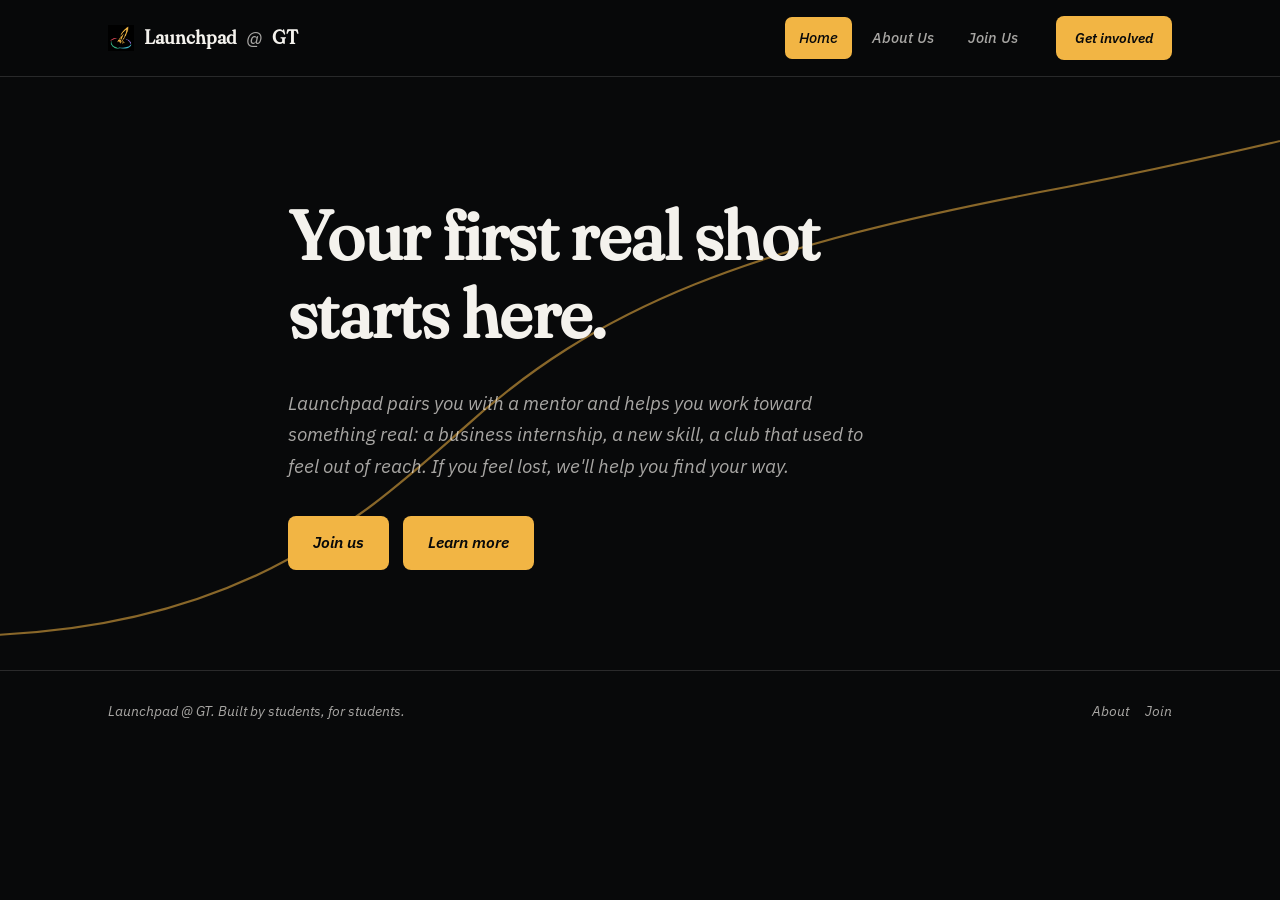
==== index.html @ 6c7d6b3a "Publish Launchpad GT website and assets" ====
<!DOCTYPE html>
<html lang="en">
<head>
<meta charset="UTF-8">
<meta name="viewport" content="width=device-width, initial-scale=1.0">
<title>Launchpad @ GT</title>
<meta name="description" content="Launchpad @ GT is a mentee pipeline for Business Administration students at Georgia Tech. We help you get real experience and build career skills, with support, not guarantees.">
<link rel="icon" href="Website Logo.png" type="image/png">
<link rel="stylesheet" href="style.css">
</head>
<body>

<div class="skip-link"><a href="#main">Skip to content</a></div>

<header class="site-header">
  <div class="wrap header-inner">
    <a class="brand" href="index.html">
      <img class="brand-mark" src="Website Logo.png" alt="Launchpad @ GT logo">
      Launchpad <span class="brand-at">@</span> GT
    </a>
    <nav class="site-nav" aria-label="Primary">
      <a href="index.html" aria-current="page">Home</a>
      <a href="about.html">About Us</a>
      <a href="join.html">Join Us</a>
    </nav>
    <a class="btn btn-small btn-primary nav-cta" href="join.html">Get involved</a>
    <button class="menu-toggle" id="menuToggle" aria-expanded="false" aria-controls="mobileNav" aria-label="Open menu">
      <span></span><span></span><span></span>
    </button>
  </div>
  <nav class="mobile-nav" id="mobileNav" aria-label="Mobile">
    <a href="index.html" aria-current="page">Home</a>
    <a href="about.html">About Us</a>
    <a href="join.html">Join Us</a>
    <a href="join.html" class="btn btn-primary">Get involved</a>
  </nav>
</header>

<main id="main">

  <!-- HERO -->
  <section class="hero">
    <div class="hero-trajectory" aria-hidden="true">
      <svg viewBox="0 0 1200 700" preserveAspectRatio="none">
        <path id="trajectoryPath" d="M -40 660 C 220 660, 340 520, 430 420 C 560 270, 700 200, 1000 130 C 1120 100, 1220 70, 1320 40"
          fill="none" stroke="#F2B544" stroke-width="2.5" stroke-linecap="round"/>
        <circle id="trajectoryDot" r="6" fill="#F2B544"/>
      </svg>
    </div>

    <div class="wrap hero-inner">
      <h1>Your first real shot<br>starts here.</h1>
      <p class="hero-sub">
        Launchpad pairs you with a mentor and helps you work toward something real:
        a business internship, a new skill, a club that used to feel out of reach.
        If you feel lost, we'll help you find your way.
      </p>
      <div class="hero-actions">
        <a href="join.html" class="btn btn-primary">Join us</a>
        <a href="about.html" class="btn btn-primary">Learn more</a>


      </div>
    </div>
  </section>

 
</main>

<footer class="site-footer">
  <div class="wrap footer-inner">
    <span>Launchpad @ GT. Built by students, for students.</span>
    <span class="footer-links">
      <a href="about.html">About</a>
      <a href="join.html">Join</a>
    </span>
  </div>
</footer>

<script src="script.js"></script>
</body>
</html>
---- style.css ----
/* ---------------------------------------------------------
   Launchpad @ GT fonts
--------------------------------------------------------- */
@font-face{
  font-family: 'Fraunces';
  src: url('Fraunces72pt-Regular.ttf') format('truetype');
  font-weight: 400;
  font-style: normal;
  font-display: swap;
}
@font-face{
  font-family: 'IBM Plex Sans';
  src: url('IBMPlexSans-Italic-VariableFont_wdth_wght.ttf') format('truetype-variations');
  font-weight: 100 700;
  font-style: italic;
  font-display: swap;
}

/* ---------------------------------------------------------
   Tokens
--------------------------------------------------------- */
:root{
  --black: #08090A;
  --panel: #0F1113;
  --panel-2: #14171A;
  --white: #F4F2ED;
  --white-dim: rgba(244,242,237,0.68);
  --white-faint: rgba(244,242,237,0.14);
  --amber: #F2B544;
  --coral: #F04E5E;
  --jade: #36B887;
  --iris: #8D72D9;
  --cyan: #42BFD0;

  --font-display: 'Fraunces', Georgia, serif;
  --font-body: 'IBM Plex Sans', 'Inter', sans-serif;

  --wrap: 1120px;
}

*{ box-sizing: border-box; }
html{ scroll-behavior: smooth; }

body{
  margin:0;
  background: var(--black);
  color: var(--white);
  font-family: var(--font-body);
  font-size: 17px;
  line-height: 1.65;
  -webkit-font-smoothing: antialiased;
}

@media (prefers-reduced-motion: reduce){
  html{ scroll-behavior: auto; }
  *, *::before, *::after{ animation-duration: 0.01ms !important; animation-iteration-count: 1 !important; transition-duration: 0.01ms !important; }
}

h1,h2,h3{
  font-family: var(--font-display);
  font-weight: 600;
  line-height: 1.14;
  margin: 0 0 0.5em;
  letter-spacing: -0.01em;
  color: var(--white);
}
h1{ font-size: clamp(2.6rem, 6vw, 4.3rem); font-weight: 600; }
h2{ font-size: clamp(1.9rem, 3.4vw, 2.5rem); }
h3{ font-size: 1.22rem; font-weight: 600; margin-bottom: 0.4em; }

p{ margin: 0 0 1em; }
.lede{ font-size: 1.12rem; color: var(--white-dim); max-width: 46ch; }

a{ color: inherit; }

.wrap{
  max-width: var(--wrap);
  margin: 0 auto;
  padding: 0 28px;
}

.skip-link a{
  position:absolute; left:-999px; top:auto;
  background: var(--amber); color: var(--black);
  padding: 10px 16px; z-index: 1000; border-radius: 6px;
}
.skip-link a:focus{ left: 16px; top: 16px; }

:focus-visible{
  outline: 2px solid var(--amber);
  outline-offset: 3px;
}

/* ---------------------------------------------------------
   Buttons
--------------------------------------------------------- */
.btn{
  display: inline-flex;
  align-items: center;
  justify-content: center;
  gap: 8px;
  padding: 13px 24px;
  border-radius: 8px;
  font-family: var(--font-body);
  font-weight: 600;
  font-size: 0.98rem;
  text-decoration: none;
  border: 1.5px solid transparent;
  transition: transform 0.15s ease, background 0.15s ease, border-color 0.15s ease;
  cursor: pointer;
  white-space: nowrap;
}
.btn:hover{ transform: translateY(-1px); }
.btn-primary{ background: var(--amber); color: var(--black); }
.btn-primary:hover{ background: #f7c469; }
.btn-ghost{ background: transparent; border-color: var(--white-faint); color: var(--white); }
.btn-ghost:hover{ border-color: var(--white); }
.btn-small{ padding: 9px 18px; font-size: 0.9rem; }
.btn-large{ padding: 16px 30px; font-size: 1.05rem; }
.btn[disabled], .btn.is-disabled{
  opacity: 0.45;
  cursor: not-allowed;
  pointer-events: none;
}

/* ---------------------------------------------------------
   Header / tabs
--------------------------------------------------------- */
.site-header{
  position: sticky;
  top: 0;
  z-index: 100;
  background: rgba(8,9,10,0.86);
  backdrop-filter: blur(10px);
  border-bottom: 1px solid var(--white-faint);
}
.header-inner{
  display: flex;
  align-items: center;
  gap: 24px;
  height: 76px;
}
.brand{
  display: flex;
  align-items: center;
  gap: 10px;
  font-family: var(--font-display);
  font-weight: 600;
  font-size: 1.2rem;
  text-decoration: none;
  color: var(--white);
  margin-right: auto;
}
.brand-mark{ width: 26px; height: 26px; display:block; }
.brand-at{ color: var(--white-dim); font-family: var(--font-body); font-weight: 400; }

.site-nav{
  display: flex;
  gap: 6px;
}
.site-nav a{
  text-decoration: none;
  color: var(--white-dim);
  font-size: 0.96rem;
  font-weight: 500;
  padding: 8px 14px;
  border-radius: 7px;
  transition: color 0.15s ease, background 0.15s ease;
}
.site-nav a:hover{ color: var(--white); background: var(--white-faint); }
.site-nav a[aria-current="page"]{ color: var(--black); background: var(--amber); }

.menu-toggle{
  display: none;
  flex-direction: column;
  justify-content: center;
  gap: 5px;
  width: 40px;
  height: 40px;
  background: none;
  border: none;
  cursor: pointer;
}
.menu-toggle span{
  width: 22px;
  height: 2px;
  background: var(--white);
  display: block;
  transition: transform 0.2s ease, opacity 0.2s ease;
}
.menu-toggle[aria-expanded="true"] span:nth-child(1){ transform: translateY(7px) rotate(45deg); }
.menu-toggle[aria-expanded="true"] span:nth-child(2){ opacity: 0; }
.menu-toggle[aria-expanded="true"] span:nth-child(3){ transform: translateY(-7px) rotate(-45deg); }

.mobile-nav{
  display: none;
  flex-direction: column;
  gap: 2px;
  padding: 8px 28px 22px;
  border-bottom: 1px solid var(--white-faint);
}
.mobile-nav a{
  padding: 12px 0;
  text-decoration: none;
  color: var(--white-dim);
  border-bottom: 1px solid var(--white-faint);
}
.mobile-nav a[aria-current="page"]{ color: var(--amber); }
.mobile-nav a:last-child{ border-bottom: none; margin-top: 10px; text-align:center; color: var(--black); }

@media (max-width: 820px){
  .site-nav, .nav-cta{ display: none; }
  .menu-toggle{ display: flex; }
  .mobile-nav.open{ display: flex; }
}

/* ---------------------------------------------------------
   Hero
--------------------------------------------------------- */
.hero{
  position: relative;
  padding: 120px 0 100px;
  overflow: hidden;
}
.hero-trajectory{
  position: absolute;
  inset: 0;
  pointer-events: none;
}
.hero-trajectory svg{ width: 100%; height: 100%; }
#trajectoryPath{
  stroke-dasharray: 1600;
  stroke-dashoffset: 1600;
  animation: draw 2.4s cubic-bezier(.4,0,.2,1) 0.2s forwards;
  opacity: 0.55;
}
#trajectoryDot{
  offset-path: path("M -40 660 C 220 660, 340 520, 430 420 C 560 270, 700 200, 1000 130 C 1120 100, 1220 70, 1320 40");
  animation: travel 2.4s cubic-bezier(.4,0,.2,1) 0.2s forwards;
  opacity: 0;
}
@keyframes draw{ to{ stroke-dashoffset: 0; } }
@keyframes travel{
  0%{ offset-distance: 0%; opacity: 1; }
  99%{ offset-distance: 100%; opacity: 1; }
  100%{ offset-distance: 100%; opacity: 0; }
}
@media (prefers-reduced-motion: reduce){
  #trajectoryPath{ stroke-dashoffset: 0; animation: none; opacity: 0.35; }
  #trajectoryDot{ display: none; }
}

.hero-inner{ position: relative; z-index: 1; max-width: 760px; }
.eyebrow{
  color: var(--amber);
  font-weight: 600;
  font-size: 0.95rem;
  margin-bottom: 18px;
}
.hero-sub{
  font-size: 1.18rem;
  color: var(--white-dim);
  max-width: 54ch;
  margin-bottom: 34px;
}
.hero-actions{
  display: flex;
  gap: 14px;
  flex-wrap: wrap;
}

/* Smaller page-header hero used on About / Join */
.page-hero{
  padding: 78px 0 56px;
  border-bottom: 1px solid var(--white-faint);
}
.page-hero .eyebrow{ margin-bottom: 14px; }
.page-hero .lede{ max-width: 60ch; margin: 0; }

/* ---------------------------------------------------------
   Sections (generic)
--------------------------------------------------------- */
.section{ padding: 96px 0; }
.section-tint{ background: var(--panel); }
.section-head{ max-width: 640px; margin-bottom: 56px; }

/* ---------------------------------------------------------
   Who we are
--------------------------------------------------------- */
.who-grid{
  display: grid;
  grid-template-columns: 1fr 1.1fr;
  gap: 64px;
  align-items: start;
}
.who-copy{ position: sticky; top: 118px; }
.who-list{
  list-style: none;
  margin: 0;
  padding: 0;
  display: flex;
  flex-direction: column;
  gap: 36px;
}
.who-list li{ display: flex; gap: 20px; align-items: flex-start; }
.who-list p{ color: var(--white-dim); margin: 0; }

@media (max-width: 860px){
  .who-grid{ grid-template-columns: 1fr; gap: 32px; }
  .who-copy{ position: static; }
}

/* ---------------------------------------------------------
   Roles / pipeline
--------------------------------------------------------- */
.roles{
  display: flex;
  align-items: stretch;
  gap: 20px;
  margin-bottom: 64px;
}
.role-node{
  flex: 1;
  background: var(--panel-2);
  border: 1px solid var(--white-faint);
  border-top: 3px solid var(--accent);
  border-radius: 12px;
  padding: 26px 22px;
}
.role-badge{
  display: inline-block;
  font-family: var(--font-display);
  font-weight: 600;
  font-size: 1.12rem;
  color: var(--accent);
  margin-bottom: 12px;
}
.role-node p{ color: var(--white-dim); margin: 0; font-size: 0.96rem; }

@media (max-width: 860px){ .roles{ flex-direction: column; } }

/* ---------------------------------------------------------
   Timeline
--------------------------------------------------------- */
.timeline{
  list-style: none;
  margin: 0;
  padding: 0;
  position: relative;
  max-width: 640px;
}
.timeline::before{
  content: "";
  position: absolute;
  left: 7px;
  top: 8px;
  bottom: 8px;
  width: 2px;
  background: var(--white-faint);
}
.timeline li{ position: relative; padding-left: 36px; padding-bottom: 40px; }
.timeline li:last-child{ padding-bottom: 0; }
.timeline-dot{
  position: absolute;
  left: 0;
  top: 4px;
  width: 16px;
  height: 16px;
  border-radius: 50%;
  background: var(--accent);
  box-shadow: 0 0 0 4px var(--panel);
}
.timeline-body h3{ color: var(--accent); }
.timeline-body p{ color: var(--white-dim); margin: 0; }

/* ---------------------------------------------------------
   Join Us form section
--------------------------------------------------------- */
.form-card{
  background: var(--panel-2);
  border: 1px solid var(--white-faint);
  border-radius: 16px;
  padding: 36px;
  max-width: 760px;
}
.form-card.is-open{ border-top: 3px solid var(--amber); }
.form-status{
  display: inline-flex;
  align-items: center;
  gap: 8px;
  font-size: 0.85rem;
  font-weight: 600;
  padding: 5px 12px;
  border-radius: 20px;
  margin-bottom: 16px;
}
.form-status.open{ background: rgba(242,181,68,0.15); color: var(--amber); }
.form-status .dot{ width: 7px; height: 7px; border-radius: 50%; background: currentColor; }

.form-embed-wrap{
  margin-top: 24px;
  border-radius: 10px;
  overflow: hidden;
  border: 1px solid var(--white-faint);
  background: var(--white);
}
.form-embed-wrap iframe{
  width: 100%;
  height: 900px;
  border: 0;
  display: block;
}
.form-fallback{
  font-size: 0.9rem;
  color: var(--white-dim);
  margin-top: 14px;
}

.join-sections{
  display: flex;
  flex-direction: column;
  gap: 40px;
}

/* ---------------------------------------------------------
   Generic CTA band
--------------------------------------------------------- */
.cta-band{
  text-align: center;
  padding: 100px 0 110px;
}
.cta-band-inner{ max-width: 600px; margin: 0 auto; }
.cta-band .lede{ margin: 0 auto 36px; }
.cta-actions{
  display: flex;
  gap: 16px;
  justify-content: center;
  flex-wrap: wrap;
}

/* ---------------------------------------------------------
   Footer
--------------------------------------------------------- */
.site-footer{
  border-top: 1px solid var(--white-faint);
  padding: 28px 0;
}
.footer-inner{
  display: flex;
  justify-content: space-between;
  flex-wrap: wrap;
  gap: 10px;
  color: var(--white-dim);
  font-size: 0.9rem;
}
.footer-links{ display: flex; gap: 16px; }
.footer-links a{ text-decoration: none; color: var(--white-dim); }
.footer-links a:hover{ color: var(--white); }
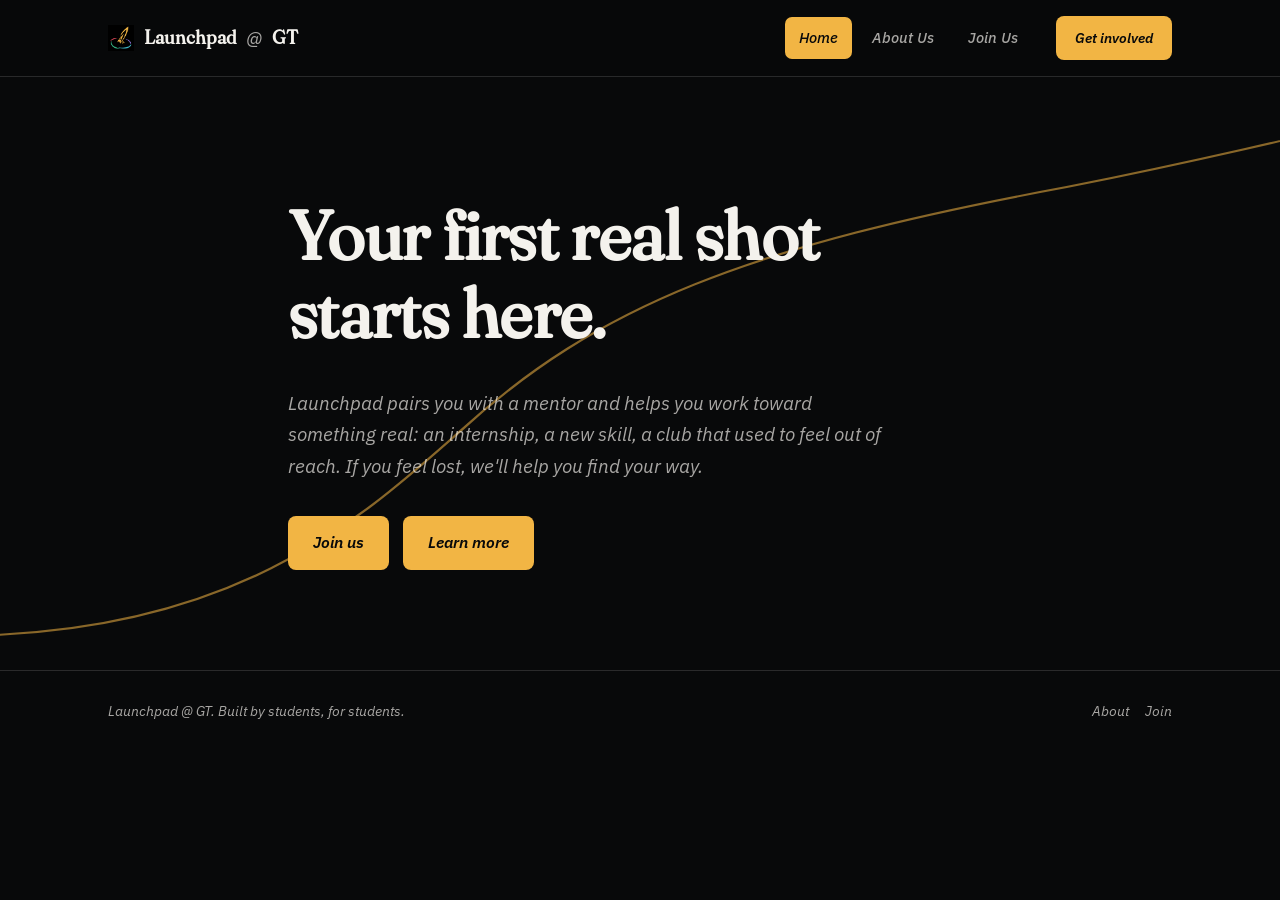
==== commit d5c1a0d1: "Update website from October 8 files and fix missing asset references" ====
--- a/index.html
+++ b/index.html
@@ -4,7 +4,7 @@
 <meta charset="UTF-8">
 <meta name="viewport" content="width=device-width, initial-scale=1.0">
 <title>Launchpad @ GT</title>
-<meta name="description" content="Launchpad @ GT is a mentee pipeline for Business Administration students at Georgia Tech. We help you get real experience and build career skills, with support, not guarantees.">
+<meta name="description" content="Launchpad @ GT is a mentee pipeline for students at Georgia Tech. We help you get real experience and build career skills, with support, not guarantees.">
 <link rel="icon" href="Website Logo.png" type="image/png">
 <link rel="stylesheet" href="style.css">
 </head>
@@ -52,7 +52,7 @@
       <h1>Your first real shot<br>starts here.</h1>
       <p class="hero-sub">
         Launchpad pairs you with a mentor and helps you work toward something real:
-        a business internship, a new skill, a club that used to feel out of reach.
+        an internship, a new skill, a club that used to feel out of reach.
         If you feel lost, we'll help you find your way.
       </p>
       <div class="hero-actions">
--- a/style.css
+++ b/style.css
@@ -8,6 +8,8 @@
   font-style: normal;
   font-display: swap;
 }
+
+
 @font-face{
   font-family: 'IBM Plex Sans';
   src: url('IBMPlexSans-Italic-VariableFont_wdth_wght.ttf') format('truetype-variations');
